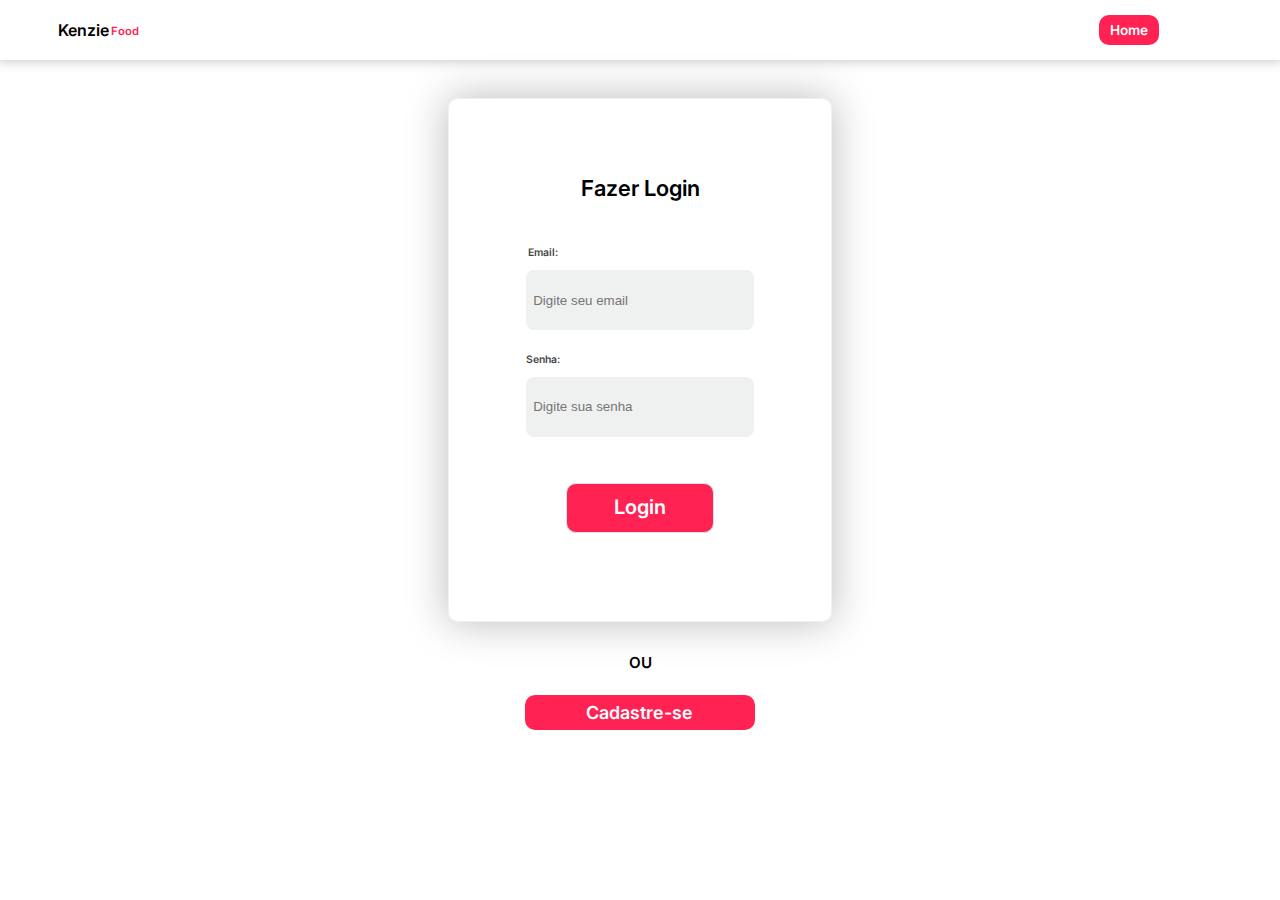
==== src/pages/auth.html @ d33ff6e7 "Merge pull request #18 from Kenzie-Academy-Brasil-Developers/feat/dashboardStructure" ====
<!DOCTYPE html>
<html lang="en">

<head>
    <meta charset="UTF-8">
    <meta http-equiv="X-UA-Compatible" content="IE=edge">
    <meta name="viewport" content="width=device-width, initial-scale=1.0">
    <title>Autenticação User</title>
    <link rel="stylesheet" href="../assets/css/reset.css">
    <link rel="stylesheet" href="../assets/css/auth.css">
</head>

<body>
  <header class="headerAuth">
      <h1 class="logo">Kenzie</h1>
      <h2 class="logo logo_food" >Food</h2>
      <button class="goHome" id="goHome">Home</button>
  </header>

  <main class="mainContent">
      <div class="mainContent_Login">
      <h2 class="Login titulo_forms">Fazer Login</h2>
      <form action="" class="form_Login" id="form_Login">
        <h3 class="nomeInput">Email: </h3>
          <input type="text" class="form_email" name="email" id="form_email" placeholder="  Digite seu email">
          <h3 class="nomeInput">Senha:</h3>
          <input type="password" class="form_senha" name="password" placeholder="  Digite sua senha">
          <input type="submit" value="Login" class="form_botaoLogin">
      </form>
    </div>
    <div class="option_auth">
        <h3 class="ou">OU</h3>
        <button class="optionRegister" id="optionRegister">Cadastre-se</button>
    </div>

    <div id="modal_cadastro" class="modal_container">
        <div class="modal">
            <button class="fechar_modal" id="fechar_modal"> X</button>
            <h3 class="titulo_forms">Cadastre-se</h3>
            <form action="" class="form_Cadastro" id="form_Cadastro">
                <h3 class="nomeInput">Nome:</h3>
                <input type="text" class="form_nome" id="nome_Cadastro" name="name" placeholder="  Digite seu username">
                <h3 class="nomeInput">Email:</h3>
                <input type="text" class="form_email" id="email_Cadastro" name="email" placeholder="  Digite seu email">
                <h3 class="nomeInput">Senha:</h3>
                <input type="password" class="form_senha" id="senha_Cadastro" name="password" placeholder="  Digite sua senha">
                <input type="submit" value="Cadastrar" class="form_botaoCadastro">
            </form>
        </div>
    </div>

  </main>
    
    <script type="module" src="../Js/controllers/authController.js"></script>
</body>

</html>
---- src/assets/css/auth.css ----
@import url('https://fonts.googleapis.com/css2?family=Chivo:wght@300&family=Inter:wght@100;700&family=Montserrat:ital,wght@0,300;0,400;0,700;1,200&family=Padauk:wght@700&family=Roboto:wght@100;400&display=swap');

html, body{
    margin: 0%;
    padding: 0%;
}

:root{
    --titulos-page: #212529;
    --font-titles-page: 'Inter', sans-serif; 
    --text-page: #868E96;
    --background-page:#ffffff;
    --background-inputs: #eff0f0;
    --botoes-especiais: #FF2253;
}

.headerAuth{
    width: 100%;
    height: 60px;

    background-color: var(--background-page);
    box-shadow: 0px 0px 40px 2px rgb(0 0 0 / 25%);

    display: flex;
    flex-direction: row;
    align-items: center;
}

.logo{
    font-family: var(--font-titles-page);
    font-style: normal;
    font-weight: 600;
    font-size: 85%;
    line-height: 29px;

    margin-left: 5%;
}

.logo_food{
    color: var(--botoes-especiais);
    margin-left: 1%;
    font-size: 70%;
    line-height: 20px;
}

.goHome{
    float: right;
    margin-left: 50%;
    padding: 0%;

    font-family: var(--font-titles-page);
    font-style: normal;
    font-weight: 600;
    font-size: 85%;
    line-height: 29px;

    background-color: var(--botoes-especiais);
    border-radius: 10px;
    color: var(--background-page);

    width: 60px;
    height: 30px;
    cursor: pointer;
}
.mainContent{
    display: flex;
    flex-direction: column;
    align-items: center;

    width: 100%;
    height: 100%;
}

.mainContent_Login{
    display: flex;
    flex-direction: column;
    align-items: center;

    margin-top: 25%;
    padding: 10%;

    border: 1px solid var(--background-inputs);
    box-sizing: border-box;
    border-radius: 10px;
    box-shadow: 0px 0px 40px 2px rgb(0 0 0 / 25%);

    width: 70%;
    height: 100%;
}

.titulo_forms{
    font-family: var(--font-titles-page);
    font-style: normal;
    font-weight: 600;
    font-size: 22px;
    line-height: 25px;
    margin-bottom: 15%;
}

.form_Login{
    display: flex;
    flex-direction: column;
    flex-wrap: nowrap;
    align-items: center;

    width: 100%;
    height: 100%;
}

.form_email, .form_senha, .form_nome {
    width: 100%;
    height: 40px;

    border: none;
    border-radius: 8px;
}

.form_email:focus, .form_senha:focus, .form_nome:focus{
      background-color: var(--background-page);
      height: 45px;
      border: none;

      outline: 0;

      box-shadow: 0px 0px 10px 0px rgba(52, 52, 52, 0.25);
}

.form_botaoLogin{
    width: 60%;

    border-radius: 5%;

    font-family: var(--font-titles-page);
    font-style: normal;
    font-weight: 600;
    font-size: 85%;
    line-height: 25px;
    border-radius: 10px;
    margin-top: 15%;

    color: var(--background-page);
    background-color: var(--botoes-especiais);
    cursor: pointer;
}

input{
    background-color: var(--background-inputs);
    color: var(--text-page);
    border-radius: 5%;
    border: 1.5px solid #DEE2E6;

    margin-top: 0%;
    margin-bottom: 5%;
    width: 80%;
    height: 70%;
}

input:focus::-webkit-input-placeholder {
    color: transparent;
    border: none;
    background-color: var(--background-page);
 }

.option_auth{
    display: flex;
    flex-direction: column;
    align-items: center;

    margin-top: 10%;

    width: 100%;
}

.ou{
    font-family: var(--font-titles-page);
    font-style: normal;
    font-weight: 600;
    font-size: 95%;
    line-height: 35px;
}

.optionRegister{
    background-color: var(--botoes-especiais);
    color: var(--background-page);
 
    padding: 0%;

    font-family: var(--font-titles-page);
    font-style: normal;
    font-weight: 600;
    font-size: 85%;
    line-height: 29px;
    border-radius: 10px;

    width: 45%;

    margin-top: 5%;
    margin-bottom: 5%;
    cursor: pointer;
}

/*MODAL CADASTRO---------*/

.modal_container{
    width: 100vw;
    height: 100vh;
    position: fixed;
    background-color: rgba(0, 0, 0, .5);
    top: 0;
    left: 0;
    z-index: 2000;
    display: none;
    justify-content: center;
    align-items: center;
}

.modal_container.mostrar{
    display: flex;
}

.modal{
    display: flex;
    flex-direction: column;
    align-items: center;

    margin-top: 30%;
    margin-bottom: 20%;
    padding: 10%;
    position: relative;

    border: 1px solid var(--background-inputs);
    box-sizing: border-box;
    border-radius: 10px;
    box-shadow: 0px 0px 40px 2px rgb(0 0 0 / 25%);

    width: 60%;
    min-width: 300px;
    height: 75%;

    background-color: var(--background-page);
}

@keyframes modal {
    from{
       opacity: 0;
       transform: translate3d(0, -50px, 0);
    }

    to{
        opacity: 1;
        transform: translate3d(0, 0, 0);
    }
}

.mostrar .modal{
    animation: modal .9s;
}


.form_Cadastro{
    display: flex;
    flex-direction: column;
    flex-wrap: nowrap;
    align-items: center;

    width: 100%;
    height: 100%
}

.form_botaoCadastro{
    width: 60%;
    height: 10%;

    font-family: var(--font-titles-page);
    font-style: normal;
    font-weight: 600;
    font-size: 95%;
    line-height: 35px;
    border-radius: 10px;

    color: var(--background-page);
    background-color: var(--botoes-especiais);
    margin-top: 25%;
}

.fechar_modal{
    position: absolute;
    top: -15px;
    right: -15px;
    height: 35px;
    width: 35px;
    padding: 0%;

    border-radius: 50%;
    background-color: var(--botoes-especiais);
    color: var(--background-page);

    font-family: var(--font-titles-page);
    font-style: normal;
    font-weight: 600;
    font-size: 1.2em;
    line-height: 30px;
    cursor: pointer;
    box-shadow: 0 4px 4px 0 rgba(0, 0, 0, .3);
}

.nomeInput{
    font-family: var(--font-titles-page);
    font-style: normal;
    font-weight: 600;
    font-size: 65%;
    line-height: 35px;
    color: #454545;

    margin-right: 85%;
    margin-bottom: 0%;
}

@media screen and (min-width: 600px){
    .headerAuth{
        box-shadow: 0px 0px 10px 2px rgba(52, 52, 52, 0.25);
    }

    .logo{
        font-size: 100%;
        line-height: 40px;
        margin-left: 4.5%;
    }

    .logo_food{
        font-size: 70%;
        line-height: 20px;
        margin-left: 0.2%;
        margin-top: 0.1%;
    }

    .goHome{
        margin-left: 75%;
    }
    
    .mainContent{
    width: 60%;
    height: 60%;
    margin-left: 20%;
    }

    .mainContent_Login{
        margin-top: 5%;
        width: 50%;
        height: 80%;
    }

    .modal{
    width: 40%;
    min-width: 300px;
    height: 75%;
    margin-top: 20%;
    padding: 4%;
    justify-content: space-evenly;
    }

    .option_auth{
        margin-top: 3%;
        width: 100%;
    }

    .optionRegister{
        margin-top: 2%;
        font-size: 18px;
        line-height: 35px;

        width: 30%;
    }

    .form_Cadastro{
        width: 80%;
        height: 100%
        
    }
    
    .form_email, .form_senha, .form_nome{
        width: 100%;
        height: 60px;
    }

    .form_email:focus, .form_senha:focus, .form_nome:focus{
        height: 70px;
    }

    .form_botaoLogin{
       width: 65%;
       height: 50px;
       font-size: 20px;
    }

    .form_botaoCadastro{
        width: 60%;
        height: 50px;
        font-size: 20px;
    }


}
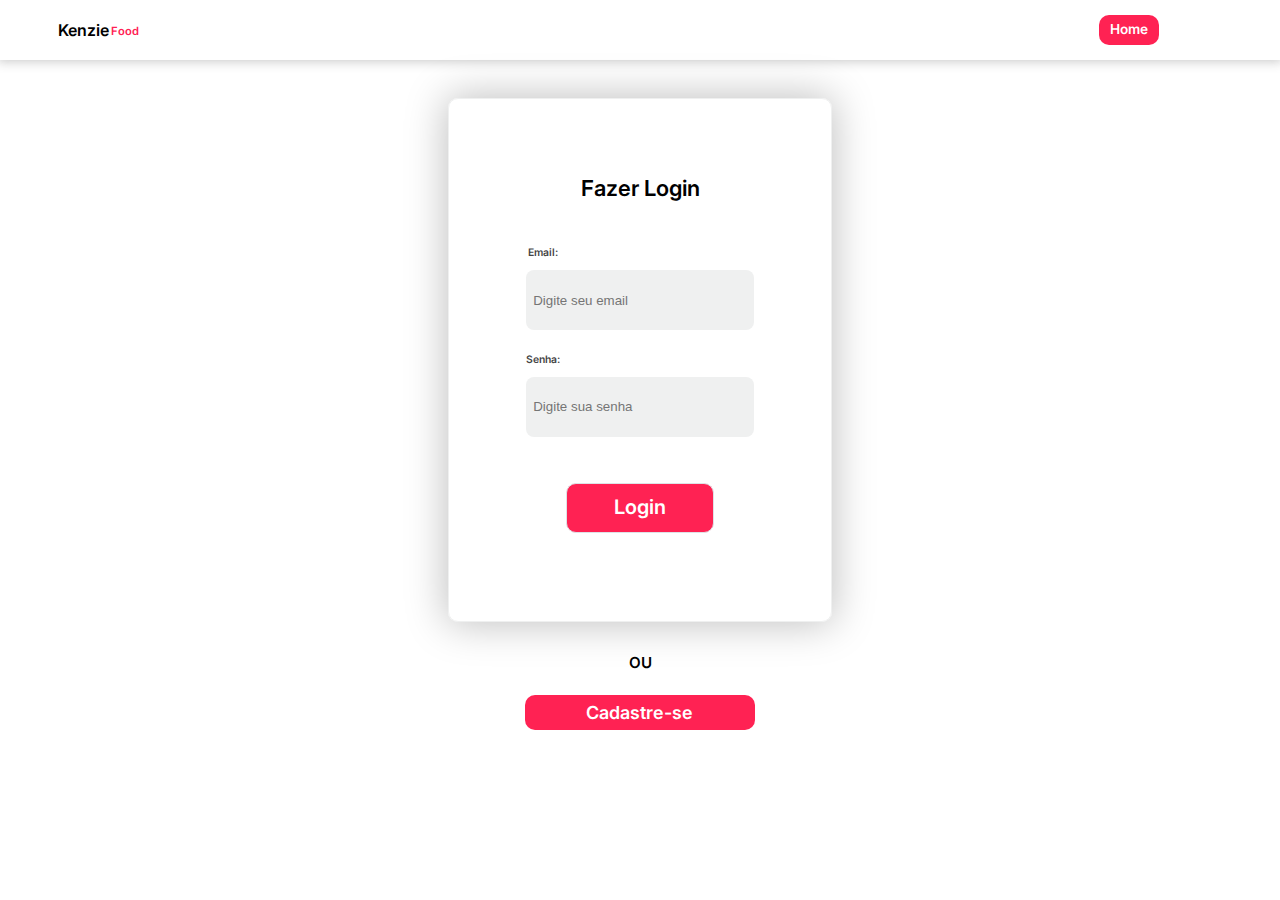
==== commit 6b220403: "Merge pull request #19 from Kenzie-Academy-Brasil-Developers/feat/cartandfilters" ====
--- a/src/pages/auth.html
+++ b/src/pages/auth.html
@@ -8,49 +8,50 @@
     <title>Autenticação User</title>
     <link rel="stylesheet" href="../assets/css/reset.css">
     <link rel="stylesheet" href="../assets/css/auth.css">
+    <link rel="stylesheet" href="../assets/css/responsividade.css">
 </head>
 
 <body>
-  <header class="headerAuth">
-      <h1 class="logo">Kenzie</h1>
-      <h2 class="logo logo_food" >Food</h2>
-      <button class="goHome" id="goHome">Home</button>
-  </header>
+    <header class="headerAuth">
+        <h1 class="logo">Kenzie</h1>
+        <h2 class="logo logo_food">Food</h2>
+        <a href="../../index.html" class="goHome" id="goHome">Home</a>
+    </header>
 
-  <main class="mainContent">
-      <div class="mainContent_Login">
-      <h2 class="Login titulo_forms">Fazer Login</h2>
-      <form action="" class="form_Login" id="form_Login">
-        <h3 class="nomeInput">Email: </h3>
-          <input type="text" class="form_email" name="email" id="form_email" placeholder="  Digite seu email">
-          <h3 class="nomeInput">Senha:</h3>
-          <input type="password" class="form_senha" name="password" placeholder="  Digite sua senha">
-          <input type="submit" value="Login" class="form_botaoLogin">
-      </form>
-    </div>
-    <div class="option_auth">
-        <h3 class="ou">OU</h3>
-        <button class="optionRegister" id="optionRegister">Cadastre-se</button>
-    </div>
-
-    <div id="modal_cadastro" class="modal_container">
-        <div class="modal">
-            <button class="fechar_modal" id="fechar_modal"> X</button>
-            <h3 class="titulo_forms">Cadastre-se</h3>
-            <form action="" class="form_Cadastro" id="form_Cadastro">
-                <h3 class="nomeInput">Nome:</h3>
-                <input type="text" class="form_nome" id="nome_Cadastro" name="name" placeholder="  Digite seu username">
-                <h3 class="nomeInput">Email:</h3>
-                <input type="text" class="form_email" id="email_Cadastro" name="email" placeholder="  Digite seu email">
+    <main class="mainContent">
+        <div class="mainContent_Login">
+            <h2 class="Login titulo_forms">Fazer Login</h2>
+            <form action="" class="form_Login" id="form_Login">
+                <h3 class="nomeInput">Email: </h3>
+                <input type="text" class="form_email" name="email" id="form_email" placeholder="  Digite seu email">
                 <h3 class="nomeInput">Senha:</h3>
-                <input type="password" class="form_senha" id="senha_Cadastro" name="password" placeholder="  Digite sua senha">
-                <input type="submit" value="Cadastrar" class="form_botaoCadastro">
+                <input type="password" class="form_senha" name="password" placeholder="  Digite sua senha">
+                <input type="submit" value="Login" class="form_botaoLogin">
             </form>
         </div>
-    </div>
+        <div class="option_auth">
+            <h3 class="ou">OU</h3>
+            <button class="optionRegister" id="optionRegister">Cadastre-se</button>
+        </div>
 
-  </main>
-    
+        <div id="modal_cadastro" class="modal_container">
+            <div class="modal">
+                <button class="fechar_modal" id="fechar_modal"> X</button>
+                <h3 class="titulo_forms">Cadastre-se</h3>
+                <form action="" class="form_Cadastro" id="form_Cadastro">
+                    <h3 class="nomeInput">Nome:</h3>
+                    <input type="text" class="form_nome" id="nome_Cadastro" name="name" placeholder="  Digite seu username">
+                    <h3 class="nomeInput">Email:</h3>
+                    <input type="text" class="form_email" id="email_Cadastro" name="email" placeholder="  Digite seu email">
+                    <h3 class="nomeInput">Senha:</h3>
+                    <input type="password" class="form_senha" id="senha_Cadastro" name="password" placeholder="  Digite sua senha">
+                    <input type="submit" value="Cadastrar" class="form_botaoCadastro">
+                </form>
+            </div>
+        </div>
+
+    </main>
+
     <script type="module" src="../Js/controllers/authController.js"></script>
 </body>
 
--- a/src/assets/css/auth.css
+++ b/src/assets/css/auth.css
@@ -1,94 +1,86 @@
 @import url('https://fonts.googleapis.com/css2?family=Chivo:wght@300&family=Inter:wght@100;700&family=Montserrat:ital,wght@0,300;0,400;0,700;1,200&family=Padauk:wght@700&family=Roboto:wght@100;400&display=swap');
-
-html, body{
+html,
+body {
     margin: 0%;
     padding: 0%;
 }
 
-:root{
+:root {
     --titulos-page: #212529;
-    --font-titles-page: 'Inter', sans-serif; 
+    --font-titles-page: 'Inter', sans-serif;
     --text-page: #868E96;
-    --background-page:#ffffff;
+    --background-page: #ffffff;
     --background-inputs: #eff0f0;
     --botoes-especiais: #FF2253;
 }
 
-.headerAuth{
+.headerAuth {
     width: 100%;
     height: 60px;
-
     background-color: var(--background-page);
     box-shadow: 0px 0px 40px 2px rgb(0 0 0 / 25%);
-
     display: flex;
     flex-direction: row;
     align-items: center;
 }
 
-.logo{
+.logo {
     font-family: var(--font-titles-page);
     font-style: normal;
     font-weight: 600;
     font-size: 85%;
     line-height: 29px;
-
     margin-left: 5%;
 }
 
-.logo_food{
+.logo_food {
     color: var(--botoes-especiais);
     margin-left: 1%;
     font-size: 70%;
     line-height: 20px;
 }
 
-.goHome{
+.goHome {
     float: right;
     margin-left: 50%;
     padding: 0%;
-
     font-family: var(--font-titles-page);
     font-style: normal;
     font-weight: 600;
     font-size: 85%;
     line-height: 29px;
-
-    background-color: var(--botoes-especiais);
-    border-radius: 10px;
-    color: var(--background-page);
-
+    background-color: var(--botoes-especiais);
+    border-radius: 10px;
+    color: var(--background-page);
     width: 60px;
     height: 30px;
     cursor: pointer;
-}
-.mainContent{
-    display: flex;
-    flex-direction: column;
-    align-items: center;
-
+    text-align: center;
+}
+
+.mainContent {
+    display: flex;
+    flex-direction: column;
+    align-items: center;
     width: 100%;
     height: 100%;
 }
 
-.mainContent_Login{
-    display: flex;
-    flex-direction: column;
-    align-items: center;
-
+.mainContent_Login {
+    display: flex;
+    flex-direction: column;
+    align-items: center;
     margin-top: 25%;
     padding: 10%;
-
     border: 1px solid var(--background-inputs);
     box-sizing: border-box;
     border-radius: 10px;
     box-shadow: 0px 0px 40px 2px rgb(0 0 0 / 25%);
-
     width: 70%;
     height: 100%;
 }
 
-.titulo_forms{
+.titulo_forms {
     font-family: var(--font-titles-page);
     font-style: normal;
     font-weight: 600;
@@ -97,39 +89,37 @@
     margin-bottom: 15%;
 }
 
-.form_Login{
+.form_Login {
     display: flex;
     flex-direction: column;
     flex-wrap: nowrap;
     align-items: center;
-
     width: 100%;
     height: 100%;
 }
 
-.form_email, .form_senha, .form_nome {
+.form_email,
+.form_senha,
+.form_nome {
     width: 100%;
     height: 40px;
-
     border: none;
     border-radius: 8px;
 }
 
-.form_email:focus, .form_senha:focus, .form_nome:focus{
-      background-color: var(--background-page);
-      height: 45px;
-      border: none;
-
-      outline: 0;
-
-      box-shadow: 0px 0px 10px 0px rgba(52, 52, 52, 0.25);
-}
-
-.form_botaoLogin{
+.form_email:focus,
+.form_senha:focus,
+.form_nome:focus {
+    background-color: var(--background-page);
+    height: 45px;
+    border: none;
+    outline: 0;
+    box-shadow: 0px 0px 10px 0px rgba(52, 52, 52, 0.25);
+}
+
+.form_botaoLogin {
     width: 60%;
-
     border-radius: 5%;
-
     font-family: var(--font-titles-page);
     font-style: normal;
     font-weight: 600;
@@ -137,18 +127,16 @@
     line-height: 25px;
     border-radius: 10px;
     margin-top: 15%;
-
     color: var(--background-page);
     background-color: var(--botoes-especiais);
     cursor: pointer;
 }
 
-input{
+input {
     background-color: var(--background-inputs);
     color: var(--text-page);
     border-radius: 5%;
     border: 1.5px solid #DEE2E6;
-
     margin-top: 0%;
     margin-bottom: 5%;
     width: 80%;
@@ -159,19 +147,17 @@
     color: transparent;
     border: none;
     background-color: var(--background-page);
- }
-
-.option_auth{
-    display: flex;
-    flex-direction: column;
-    align-items: center;
-
+}
+
+.option_auth {
+    display: flex;
+    flex-direction: column;
+    align-items: center;
     margin-top: 10%;
-
-    width: 100%;
-}
-
-.ou{
+    width: 100%;
+}
+
+.ou {
     font-family: var(--font-titles-page);
     font-style: normal;
     font-weight: 600;
@@ -179,29 +165,26 @@
     line-height: 35px;
 }
 
-.optionRegister{
-    background-color: var(--botoes-especiais);
-    color: var(--background-page);
- 
+.optionRegister {
+    background-color: var(--botoes-especiais);
+    color: var(--background-page);
     padding: 0%;
-
     font-family: var(--font-titles-page);
     font-style: normal;
     font-weight: 600;
     font-size: 85%;
     line-height: 29px;
     border-radius: 10px;
-
     width: 45%;
-
     margin-top: 5%;
     margin-bottom: 5%;
     cursor: pointer;
 }
 
+
 /*MODAL CADASTRO---------*/
 
-.modal_container{
+.modal_container {
     width: 100vw;
     height: 100vh;
     position: fixed;
@@ -214,87 +197,76 @@
     align-items: center;
 }
 
-.modal_container.mostrar{
-    display: flex;
-}
-
-.modal{
-    display: flex;
-    flex-direction: column;
-    align-items: center;
-
+.modal_container.mostrar {
+    display: flex;
+}
+
+.modal {
+    display: flex;
+    flex-direction: column;
+    align-items: center;
     margin-top: 30%;
     margin-bottom: 20%;
     padding: 10%;
     position: relative;
-
     border: 1px solid var(--background-inputs);
     box-sizing: border-box;
     border-radius: 10px;
     box-shadow: 0px 0px 40px 2px rgb(0 0 0 / 25%);
-
     width: 60%;
     min-width: 300px;
     height: 75%;
-
     background-color: var(--background-page);
 }
 
 @keyframes modal {
-    from{
-       opacity: 0;
-       transform: translate3d(0, -50px, 0);
-    }
-
-    to{
+    from {
+        opacity: 0;
+        transform: translate3d(0, -50px, 0);
+    }
+    to {
         opacity: 1;
         transform: translate3d(0, 0, 0);
     }
 }
 
-.mostrar .modal{
+.mostrar .modal {
     animation: modal .9s;
 }
 
-
-.form_Cadastro{
+.form_Cadastro {
     display: flex;
     flex-direction: column;
     flex-wrap: nowrap;
     align-items: center;
-
     width: 100%;
     height: 100%
 }
 
-.form_botaoCadastro{
+.form_botaoCadastro {
     width: 60%;
     height: 10%;
-
     font-family: var(--font-titles-page);
     font-style: normal;
     font-weight: 600;
     font-size: 95%;
     line-height: 35px;
     border-radius: 10px;
-
     color: var(--background-page);
     background-color: var(--botoes-especiais);
     margin-top: 25%;
 }
 
-.fechar_modal{
+.fechar_modal {
     position: absolute;
     top: -15px;
     right: -15px;
     height: 35px;
     width: 35px;
     padding: 0%;
-
     border-radius: 50%;
     background-color: var(--botoes-especiais);
     color: var(--background-page);
-
     font-family: var(--font-titles-page);
     font-style: normal;
     font-weight: 600;
@@ -304,103 +276,86 @@
     box-shadow: 0 4px 4px 0 rgba(0, 0, 0, .3);
 }
 
-.nomeInput{
+.nomeInput {
     font-family: var(--font-titles-page);
     font-style: normal;
     font-weight: 600;
     font-size: 65%;
     line-height: 35px;
     color: #454545;
-
     margin-right: 85%;
     margin-bottom: 0%;
 }
 
-@media screen and (min-width: 600px){
-    .headerAuth{
+@media screen and (min-width: 600px) {
+    .headerAuth {
         box-shadow: 0px 0px 10px 2px rgba(52, 52, 52, 0.25);
     }
-
-    .logo{
+    .logo {
         font-size: 100%;
         line-height: 40px;
         margin-left: 4.5%;
     }
-
-    .logo_food{
+    .logo_food {
         font-size: 70%;
         line-height: 20px;
         margin-left: 0.2%;
         margin-top: 0.1%;
     }
-
-    .goHome{
+    .goHome {
         margin-left: 75%;
     }
-    
-    .mainContent{
-    width: 60%;
-    height: 60%;
-    margin-left: 20%;
-    }
-
-    .mainContent_Login{
+    .mainContent {
+        width: 60%;
+        height: 60%;
+        margin-left: 20%;
+    }
+    .mainContent_Login {
         margin-top: 5%;
         width: 50%;
         height: 80%;
     }
-
-    .modal{
-    width: 40%;
-    min-width: 300px;
-    height: 75%;
-    margin-top: 20%;
-    padding: 4%;
-    justify-content: space-evenly;
-    }
-
-    .option_auth{
+    .modal {
+        width: 40%;
+        min-width: 300px;
+        height: 75%;
+        margin-top: 20%;
+        padding: 4%;
+        justify-content: space-evenly;
+    }
+    .option_auth {
         margin-top: 3%;
         width: 100%;
     }
-
-    .optionRegister{
+    .optionRegister {
         margin-top: 2%;
         font-size: 18px;
         line-height: 35px;
-
         width: 30%;
     }
-
-    .form_Cadastro{
+    .form_Cadastro {
         width: 80%;
         height: 100%
-        
-    }
-    
-    .form_email, .form_senha, .form_nome{
+    }
+    .form_email,
+    .form_senha,
+    .form_nome {
         width: 100%;
         height: 60px;
     }
-
-    .form_email:focus, .form_senha:focus, .form_nome:focus{
+    .form_email:focus,
+    .form_senha:focus,
+    .form_nome:focus {
         height: 70px;
     }
-
-    .form_botaoLogin{
-       width: 65%;
-       height: 50px;
-       font-size: 20px;
-    }
-
-    .form_botaoCadastro{
+    .form_botaoLogin {
+        width: 65%;
+        height: 50px;
+        font-size: 20px;
+    }
+    .form_botaoCadastro {
         width: 60%;
         height: 50px;
         font-size: 20px;
     }
-
-
-}
-
-
-
+}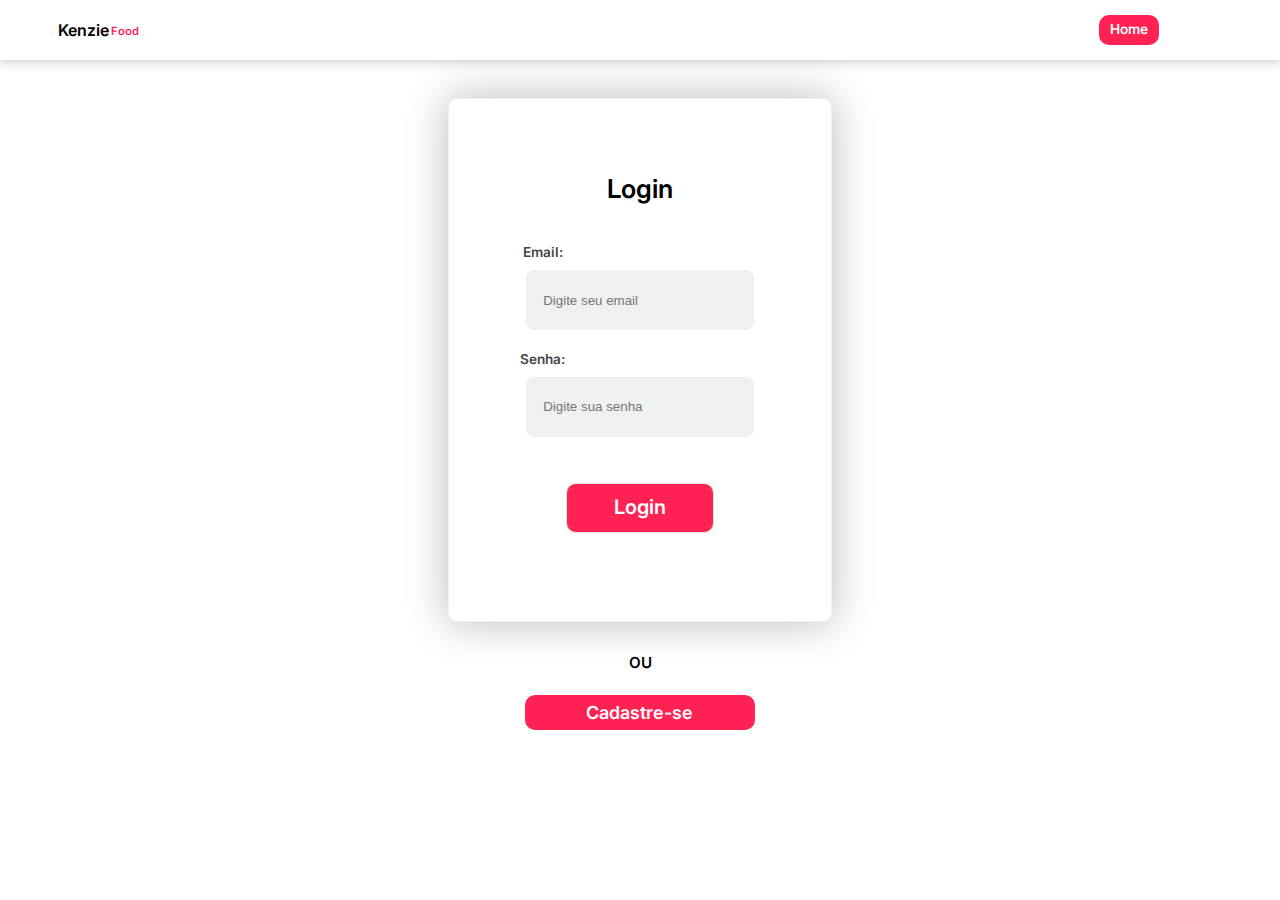
==== commit d387ea11: "fix: assets/css/auth/mudarTamanhoLetras" ====
--- a/src/pages/auth.html
+++ b/src/pages/auth.html
@@ -8,7 +8,6 @@
     <title>Autenticação User</title>
     <link rel="stylesheet" href="../assets/css/reset.css">
     <link rel="stylesheet" href="../assets/css/auth.css">
-    <link rel="stylesheet" href="../assets/css/responsividade.css">
 </head>
 
 <body>
@@ -20,7 +19,7 @@
 
     <main class="mainContent">
         <div class="mainContent_Login">
-            <h2 class="Login titulo_forms">Fazer Login</h2>
+            <h2 class="Login titulo_forms">Login</h2>
             <form action="" class="form_Login" id="form_Login">
                 <h3 class="nomeInput">Email: </h3>
                 <input type="text" class="form_email" name="email" id="form_email" placeholder="  Digite seu email">
--- a/src/assets/css/auth.css
+++ b/src/assets/css/auth.css
@@ -84,7 +84,7 @@
     font-family: var(--font-titles-page);
     font-style: normal;
     font-weight: 600;
-    font-size: 22px;
+    font-size: 26px;
     line-height: 25px;
     margin-bottom: 15%;
 }
@@ -130,6 +130,7 @@
     color: var(--background-page);
     background-color: var(--botoes-especiais);
     cursor: pointer;
+    padding: 0%;
 }
 
 input {
@@ -141,6 +142,7 @@
     margin-bottom: 5%;
     width: 80%;
     height: 70%;
+    padding: 10px;
 }
 
 input:focus::-webkit-input-placeholder {
@@ -179,6 +181,10 @@
     margin-top: 5%;
     margin-bottom: 5%;
     cursor: pointer;
+}
+
+.optionRegister:hover, .form_botaoLogin:hover, .goHome:hover, .form_botaoCadastro:hover{
+    background-color: #d20834;
 }
 
 
@@ -197,7 +203,7 @@
     align-items: center;
 }
 
-.modal_container.mostrar {
+.modal_container.show {
     display: flex;
 }
 
@@ -230,7 +236,7 @@
     }
 }
 
-.mostrar .modal {
+.show .modal {
     animation: modal .9s;
 }
 
@@ -280,7 +286,7 @@
     font-family: var(--font-titles-page);
     font-style: normal;
     font-weight: 600;
-    font-size: 65%;
+    font-size: 85%;
     line-height: 35px;
     color: #454545;
     margin-right: 85%;
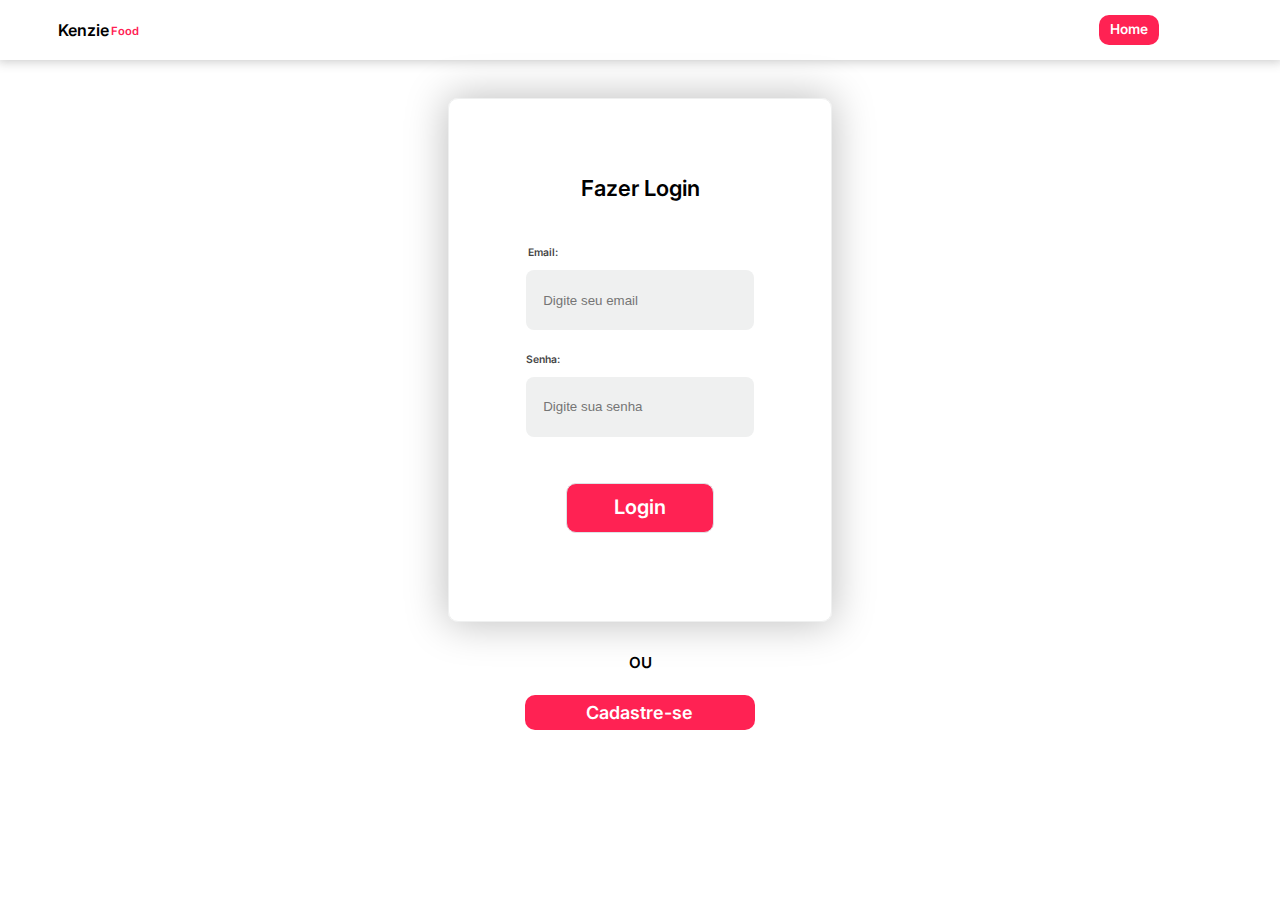
==== commit 1211374b: "feat: validation for the form created" ====
--- a/src/pages/auth.html
+++ b/src/pages/auth.html
@@ -19,12 +19,12 @@
 
     <main class="mainContent">
         <div class="mainContent_Login">
-            <h2 class="Login titulo_forms">Login</h2>
+            <h2 class="Login titulo_forms">Fazer Login</h2>
             <form action="" class="form_Login" id="form_Login">
                 <h3 class="nomeInput">Email: </h3>
-                <input type="text" class="form_email" name="email" id="form_email" placeholder="  Digite seu email">
+                <input type="text" class="form_email" name="email" id="form_email" placeholder="  Digite seu email" data-rules="required|email">
                 <h3 class="nomeInput">Senha:</h3>
-                <input type="password" class="form_senha" name="password" placeholder="  Digite sua senha">
+                <input type="password" class="form_senha" name="password" placeholder="  Digite sua senha" data-rules="required|min=5">
                 <input type="submit" value="Login" class="form_botaoLogin">
             </form>
         </div>
@@ -39,12 +39,12 @@
                 <h3 class="titulo_forms">Cadastre-se</h3>
                 <form action="" class="form_Cadastro" id="form_Cadastro">
                     <h3 class="nomeInput">Nome:</h3>
-                    <input type="text" class="form_nome" id="nome_Cadastro" name="name" placeholder="  Digite seu username">
+                    <input type="text" class="form_nome" id="nome_Cadastro" name="name" placeholder="  Digite seu username" data-rules="required|min=3">
                     <h3 class="nomeInput">Email:</h3>
-                    <input type="text" class="form_email" id="email_Cadastro" name="email" placeholder="  Digite seu email">
+                    <input type="text" class="form_email" id="email_Cadastro" name="email" placeholder="  Digite seu email" data-rules="required|email">
                     <h3 class="nomeInput">Senha:</h3>
-                    <input type="password" class="form_senha" id="senha_Cadastro" name="password" placeholder="  Digite sua senha">
-                    <input type="submit" value="Cadastrar" class="form_botaoCadastro">
+                    <input type="password" class="form_senha" id="senha_Cadastro" name="password" placeholder="  Digite sua senha" data-rules="required|min=5">
+                    <input type="submit" value="Cadastrar" class="form_botaoCadastro" data-rules="required">
                 </form>
             </div>
         </div>
--- a/src/assets/css/auth.css
+++ b/src/assets/css/auth.css
@@ -1,8 +1,10 @@
 @import url('https://fonts.googleapis.com/css2?family=Chivo:wght@300&family=Inter:wght@100;700&family=Montserrat:ital,wght@0,300;0,400;0,700;1,200&family=Padauk:wght@700&family=Roboto:wght@100;400&display=swap');
+@import url('https://fonts.googleapis.com/css2?family=Inter:wght@400;500&family=Nunito:wght@400;700&family=Poppins:wght@400;500;700&display=swap');
 html,
 body {
     margin: 0%;
     padding: 0%;
+    font-family: 'Poppins', sans-serif;
 }
 
 :root {
@@ -14,6 +16,86 @@
     --botoes-especiais: #FF2253;
 }
 
+@keyframes entrar {
+    0% {
+        transform: translate(500px);
+    }
+    25% {
+        transform: translate(0px);
+    }
+    75% {
+        transform: translate(100px);
+    }
+    100% {
+        transform: translate(0px);
+    }
+}
+
+.warning {
+    display: flex;
+    flex-direction: column;
+    width: 275px;
+    height: 152px;
+    position: absolute;
+    top: 73px;
+    right: 12px;
+    background: #fff;
+    border-radius: 11px;
+    animation-name: entrar;
+    animation-duration: 1s;
+    z-index: 99;
+    border: 3px solid #F8F9FA;
+}
+
+.warning__status {
+    flex: 1;
+    display: flex;
+    justify-content: space-between;
+    align-items: center;
+    padding: 0px 28px;
+    width: 100%;
+    background: #F8F9FA;
+    border-radius: 8px 8px 0px 0px;
+}
+
+.warning__title {
+    font-weight: 500;
+    font-size: 14px;
+}
+
+.warning__close {
+    width: 31px;
+    height: 30px;
+    background: #E9ECEF;
+    border-radius: 4px;
+    display: flex;
+    justify-content: center;
+    align-items: center;
+    font-family: 'Nunito';
+    font-weight: 400;
+    font-size: 14px;
+    color: #868E96;
+}
+
+.warning__message {
+    width: 100%;
+    flex: 1;
+    display: flex;
+    align-items: center;
+    padding: 0px 28px;
+    font-weight: 400;
+    font-size: 14px;
+    color: #212529;
+}
+
+.warning__bar {
+    width: 100%;
+    height: 8px;
+    background: #39DF8F;
+    border-radius: 0px 0px 8px 8px;
+    transition: width 6s linear;
+}
+
 .headerAuth {
     width: 100%;
     height: 60px;
@@ -84,7 +166,7 @@
     font-family: var(--font-titles-page);
     font-style: normal;
     font-weight: 600;
-    font-size: 26px;
+    font-size: 22px;
     line-height: 25px;
     margin-bottom: 15%;
 }
@@ -117,7 +199,8 @@
     box-shadow: 0px 0px 10px 0px rgba(52, 52, 52, 0.25);
 }
 
-.form_botaoLogin {
+.form_botaoLogin,
+.form_botaoCadastro {
     width: 60%;
     border-radius: 5%;
     font-family: var(--font-titles-page);
@@ -183,7 +266,10 @@
     cursor: pointer;
 }
 
-.optionRegister:hover, .form_botaoLogin:hover, .goHome:hover, .form_botaoCadastro:hover{
+.optionRegister:hover,
+.form_botaoLogin:hover,
+.goHome:hover,
+.form_botaoCadastro:hover {
     background-color: #d20834;
 }
 
@@ -197,7 +283,7 @@
     background-color: rgba(0, 0, 0, .5);
     top: 0;
     left: 0;
-    z-index: 2000;
+    z-index: 10;
     display: none;
     justify-content: center;
     align-items: center;
@@ -286,11 +372,15 @@
     font-family: var(--font-titles-page);
     font-style: normal;
     font-weight: 600;
-    font-size: 85%;
+    font-size: 65%;
     line-height: 35px;
     color: #454545;
     margin-right: 85%;
     margin-bottom: 0%;
+}
+
+.error {
+    border: 2px solid var(--botoes-especiais);
 }
 
 @media screen and (min-width: 600px) {
@@ -364,4 +454,19 @@
         height: 50px;
         font-size: 20px;
     }
+}
+
+@media (min-width: 680px) {
+    .warning {
+        width: 496px;
+        height: 174px;
+    }
+}
+
+@media (min-width: 1000px) {
+    .warning {
+        top: unset;
+        bottom: 29px;
+        right: 28px;
+    }
 }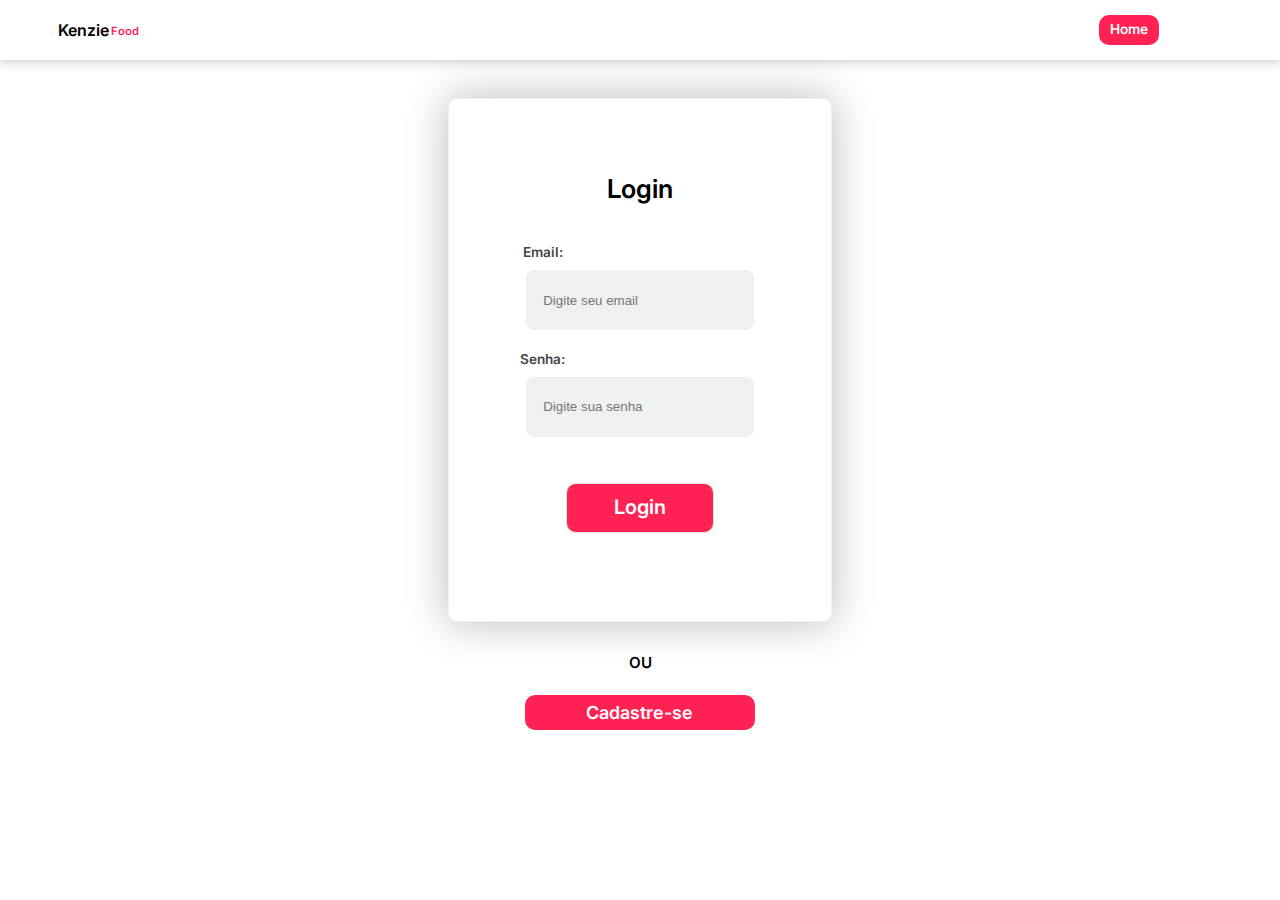
==== commit fadf078a: "Merge branch 'develop' into fix--assets/css/auth/mudarTamanhoLetras" ====
--- a/src/pages/auth.html
+++ b/src/pages/auth.html
@@ -19,7 +19,7 @@
 
     <main class="mainContent">
         <div class="mainContent_Login">
-            <h2 class="Login titulo_forms">Fazer Login</h2>
+            <h2 class="Login titulo_forms">Login</h2>
             <form action="" class="form_Login" id="form_Login">
                 <h3 class="nomeInput">Email: </h3>
                 <input type="text" class="form_email" name="email" id="form_email" placeholder="  Digite seu email" data-rules="required|email">
--- a/src/assets/css/auth.css
+++ b/src/assets/css/auth.css
@@ -166,7 +166,7 @@
     font-family: var(--font-titles-page);
     font-style: normal;
     font-weight: 600;
-    font-size: 22px;
+    font-size: 26px;
     line-height: 25px;
     margin-bottom: 15%;
 }
@@ -266,10 +266,8 @@
     cursor: pointer;
 }
 
-.optionRegister:hover,
-.form_botaoLogin:hover,
-.goHome:hover,
-.form_botaoCadastro:hover {
+.optionRegister:hover, .form_botaoLogin:hover, .goHome:hover, .form_botaoCadastro:hover{
+
     background-color: #d20834;
 }
 
@@ -372,7 +370,7 @@
     font-family: var(--font-titles-page);
     font-style: normal;
     font-weight: 600;
-    font-size: 65%;
+    font-size: 85%;
     line-height: 35px;
     color: #454545;
     margin-right: 85%;
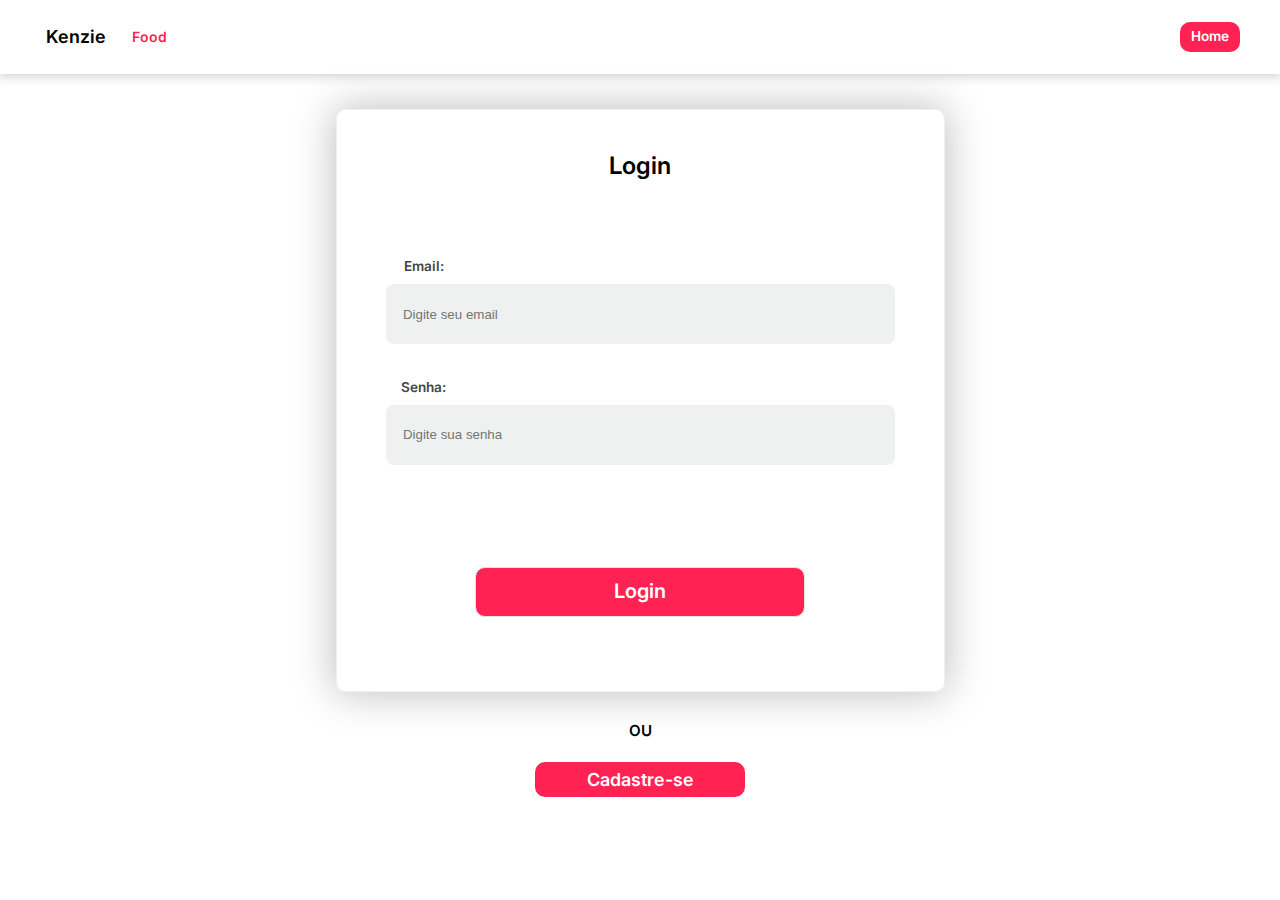
==== commit 5d94145f: "fix: hovers and layout" ====
--- a/src/pages/auth.html
+++ b/src/pages/auth.html
@@ -12,8 +12,11 @@
 
 <body>
     <header class="headerAuth">
-        <h1 class="logo">Kenzie</h1>
-        <h2 class="logo logo_food">Food</h2>
+        <div class="areaLogo">
+            <h1 class="logo">Kenzie</h1>
+            <h2 class="logo logo_food">Food</h2>
+        </div>
+
         <a href="../../index.html" class="goHome" id="goHome">Home</a>
     </header>
 
--- a/src/assets/css/auth.css
+++ b/src/assets/css/auth.css
@@ -5,6 +5,7 @@
     margin: 0%;
     padding: 0%;
     font-family: 'Poppins', sans-serif;
+    overflow: hidden;
 }
 
 :root {
@@ -14,6 +15,19 @@
     --background-page: #ffffff;
     --background-inputs: #eff0f0;
     --botoes-especiais: #FF2253;
+}
+
+::-webkit-scrollbar-track {
+    background-color: #ffffff;
+}
+
+::-webkit-scrollbar {
+    width: 6px;
+    background: none;
+}
+
+::-webkit-scrollbar-thumb {
+    background: #c7c7c7;
 }
 
 @keyframes entrar {
@@ -88,6 +102,18 @@
     color: #212529;
 }
 
+button,
+input,
+a {
+    transition: all ease .5s;
+}
+
+button:hover,
+input[type*="submit"]:hover,
+a:hover {
+    transform: scale(1.1);
+}
+
 .warning__bar {
     width: 100%;
     height: 8px;
@@ -98,33 +124,39 @@
 
 .headerAuth {
     width: 100%;
-    height: 60px;
+    height: 74px;
     background-color: var(--background-page);
     box-shadow: 0px 0px 40px 2px rgb(0 0 0 / 25%);
     display: flex;
     flex-direction: row;
     align-items: center;
+    justify-content: space-between;
+    padding: 0 40px;
+}
+
+.areaLogo {
+    display: flex;
+    align-items: center;
 }
 
 .logo {
     font-family: var(--font-titles-page);
     font-style: normal;
     font-weight: 600;
-    font-size: 85%;
+    font-size: 18px;
     line-height: 29px;
-    margin-left: 5%;
+    margin-right: 20px;
 }
 
 .logo_food {
     color: var(--botoes-especiais);
     margin-left: 1%;
-    font-size: 70%;
+    font-size: 14px;
     line-height: 20px;
 }
 
 .goHome {
     float: right;
-    margin-left: 50%;
     padding: 0%;
     font-family: var(--font-titles-page);
     font-style: normal;
@@ -153,12 +185,12 @@
     flex-direction: column;
     align-items: center;
     margin-top: 25%;
-    padding: 10%;
+    padding: 7%;
     border: 1px solid var(--background-inputs);
     box-sizing: border-box;
     border-radius: 10px;
     box-shadow: 0px 0px 40px 2px rgb(0 0 0 / 25%);
-    width: 70%;
+    width: 87%;
     height: 100%;
 }
 
@@ -166,8 +198,8 @@
     font-family: var(--font-titles-page);
     font-style: normal;
     font-weight: 600;
-    font-size: 26px;
-    line-height: 25px;
+    font-size: 24px;
+    line-height: 14px;
     margin-bottom: 15%;
 }
 
@@ -266,13 +298,12 @@
     cursor: pointer;
 }
 
-.optionRegister:hover, .form_botaoLogin:hover, .goHome:hover, .form_botaoCadastro:hover{
-
+.optionRegister:hover,
+.form_botaoLogin:hover,
+.goHome:hover,
+.form_botaoCadastro:hover {
     background-color: #d20834;
 }
-
-
-/*MODAL CADASTRO---------*/
 
 .modal_container {
     width: 100vw;
@@ -386,27 +417,21 @@
         box-shadow: 0px 0px 10px 2px rgba(52, 52, 52, 0.25);
     }
     .logo {
-        font-size: 100%;
         line-height: 40px;
         margin-left: 4.5%;
     }
     .logo_food {
-        font-size: 70%;
         line-height: 20px;
-        margin-left: 0.2%;
-        margin-top: 0.1%;
-    }
-    .goHome {
-        margin-left: 75%;
-    }
+    }
+    .goHome {}
     .mainContent {
-        width: 60%;
+        width: 100%;
         height: 60%;
-        margin-left: 20%;
+        margin: 0 auto;
+        max-width: 700px;
     }
     .mainContent_Login {
         margin-top: 5%;
-        width: 50%;
         height: 80%;
     }
     .modal {
@@ -464,7 +489,7 @@
 @media (min-width: 1000px) {
     .warning {
         top: unset;
-        bottom: 29px;
+        bottom: 50px;
         right: 28px;
     }
 }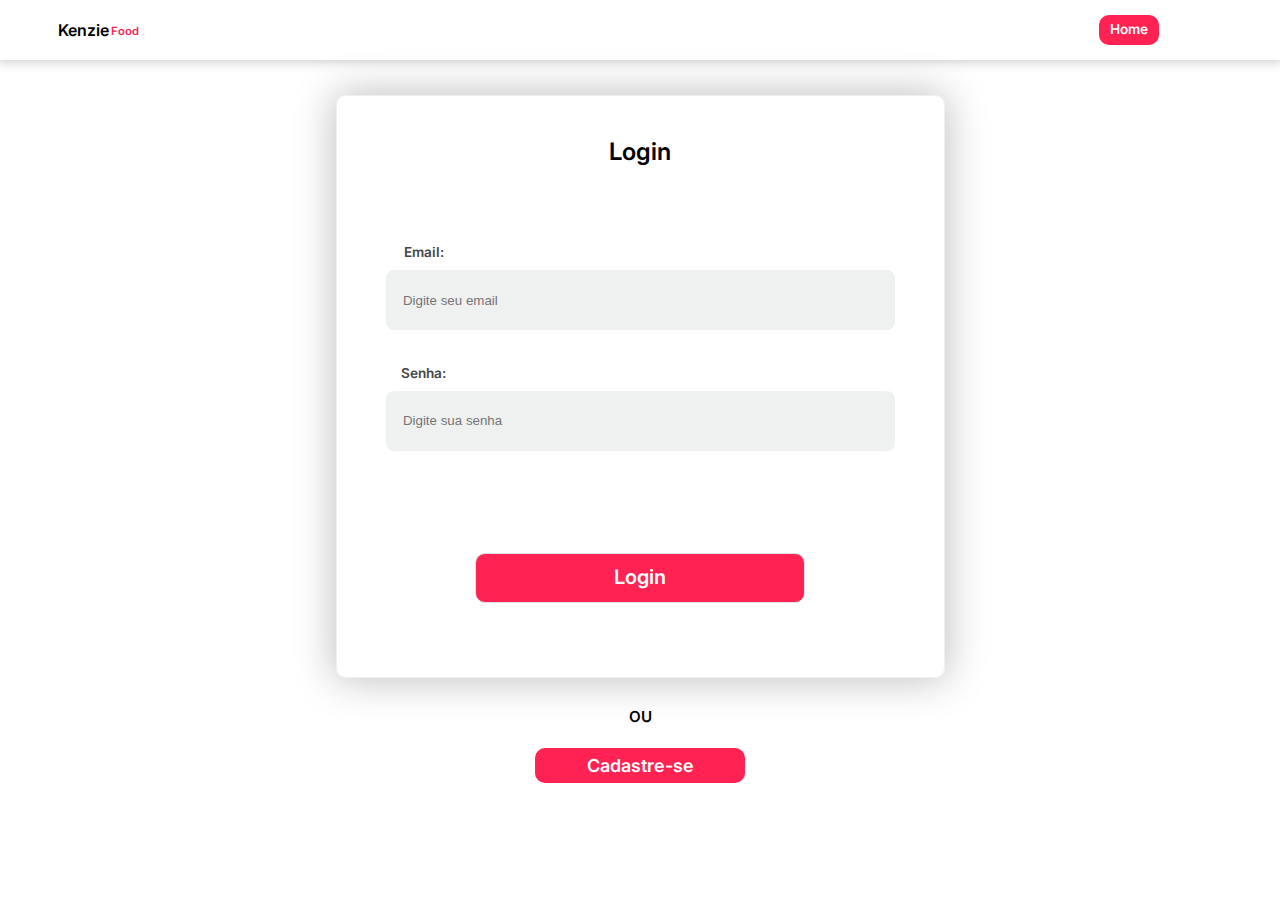
==== commit 730306e4: "Revert "Refactor/layout pages"" ====
--- a/src/pages/auth.html
+++ b/src/pages/auth.html
@@ -12,11 +12,8 @@
 
 <body>
     <header class="headerAuth">
-        <div class="areaLogo">
-            <h1 class="logo">Kenzie</h1>
-            <h2 class="logo logo_food">Food</h2>
-        </div>
-
+        <h1 class="logo">Kenzie</h1>
+        <h2 class="logo logo_food">Food</h2>
         <a href="../../index.html" class="goHome" id="goHome">Home</a>
     </header>
 
--- a/src/assets/css/auth.css
+++ b/src/assets/css/auth.css
@@ -102,18 +102,6 @@
     color: #212529;
 }
 
-button,
-input,
-a {
-    transition: all ease .5s;
-}
-
-button:hover,
-input[type*="submit"]:hover,
-a:hover {
-    transform: scale(1.1);
-}
-
 .warning__bar {
     width: 100%;
     height: 8px;
@@ -124,39 +112,33 @@
 
 .headerAuth {
     width: 100%;
-    height: 74px;
+    height: 60px;
     background-color: var(--background-page);
     box-shadow: 0px 0px 40px 2px rgb(0 0 0 / 25%);
     display: flex;
     flex-direction: row;
     align-items: center;
-    justify-content: space-between;
-    padding: 0 40px;
-}
-
-.areaLogo {
-    display: flex;
-    align-items: center;
 }
 
 .logo {
     font-family: var(--font-titles-page);
     font-style: normal;
     font-weight: 600;
-    font-size: 18px;
+    font-size: 85%;
     line-height: 29px;
-    margin-right: 20px;
+    margin-left: 5%;
 }
 
 .logo_food {
     color: var(--botoes-especiais);
     margin-left: 1%;
-    font-size: 14px;
+    font-size: 70%;
     line-height: 20px;
 }
 
 .goHome {
     float: right;
+    margin-left: 50%;
     padding: 0%;
     font-family: var(--font-titles-page);
     font-style: normal;
@@ -417,13 +399,19 @@
         box-shadow: 0px 0px 10px 2px rgba(52, 52, 52, 0.25);
     }
     .logo {
+        font-size: 100%;
         line-height: 40px;
         margin-left: 4.5%;
     }
     .logo_food {
+        font-size: 70%;
         line-height: 20px;
-    }
-    .goHome {}
+        margin-left: 0.2%;
+        margin-top: 0.1%;
+    }
+    .goHome {
+        margin-left: 75%;
+    }
     .mainContent {
         width: 100%;
         height: 60%;
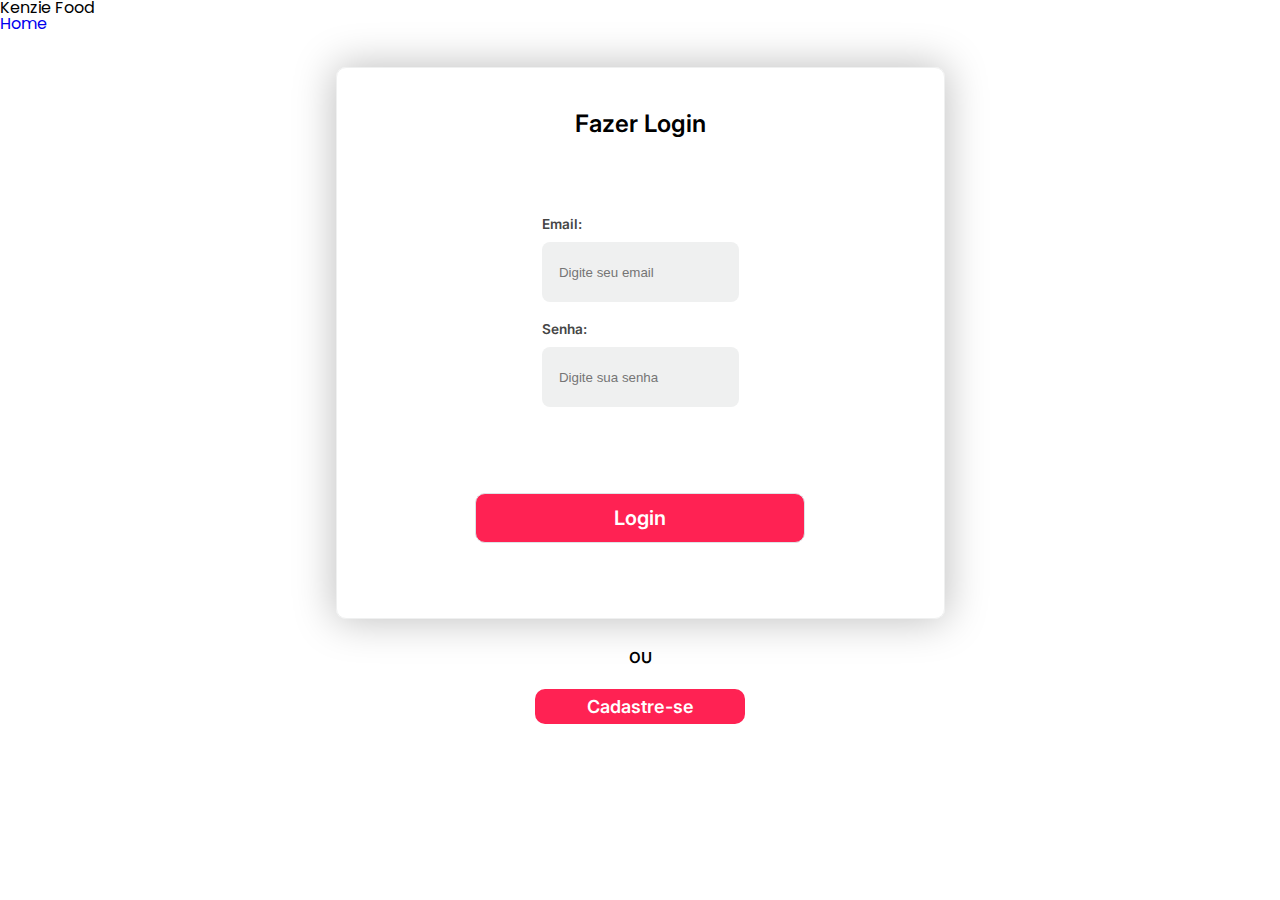
==== commit a8e7318e: "fix: resolving bugs from last merge" ====
--- a/src/pages/auth.html
+++ b/src/pages/auth.html
@@ -8,48 +8,80 @@
     <title>Autenticação User</title>
     <link rel="stylesheet" href="../assets/css/reset.css">
     <link rel="stylesheet" href="../assets/css/auth.css">
+    <link rel="stylesheet" href="../assets/css/responsividade.css">
 </head>
 
 <body>
-    <header class="headerAuth">
-        <h1 class="logo">Kenzie</h1>
-        <h2 class="logo logo_food">Food</h2>
-        <a href="../../index.html" class="goHome" id="goHome">Home</a>
+    <header>
+
+        <div class="container--header">
+            <h1 class="leftSide__title">Kenzie <small>Food</small></h1>
+
+
+            <a class="rightSide__btn" href="../../index.html">Home</a>
+        </div>
+
+
     </header>
 
-    <main class="mainContent">
-        <div class="mainContent_Login">
-            <h2 class="Login titulo_forms">Login</h2>
-            <form action="" class="form_Login" id="form_Login">
-                <h3 class="nomeInput">Email: </h3>
-                <input type="text" class="form_email" name="email" id="form_email" placeholder="  Digite seu email" data-rules="required|email">
-                <h3 class="nomeInput">Senha:</h3>
-                <input type="password" class="form_senha" name="password" placeholder="  Digite sua senha" data-rules="required|min=5">
-                <input type="submit" value="Login" class="form_botaoLogin">
+    <main>
+        <section class="mainContent">
+            <div class="mainContent_Login">
+                <h2 class="Login titulo_forms">Fazer Login</h2>
+                <form action="" class="form_Login" id="form_Login">
+                    <div class="form_fields">
+                        <label>
+                            <h3 class="nomeInput">Email: </h3>
+                            <input type="text" class="form_email" name="email" id="form_email" placeholder="  Digite seu email" data-rules="required|email">
+                        </label>
+
+                        <label>
+                            <h3 class="nomeInput">Senha:</h3>
+                            <input type="password" class="form_senha" name="password" placeholder="  Digite sua senha" data-rules="required|min=5">
+                        </label>
+
+                    </div>
+
+                    <input type="submit" value="Login" class="form_botaoLogin">
+                </form>
+            </div>
+            <div class="option_auth">
+                <h3 class="ou">OU</h3>
+                <button class="optionRegister" id="optionRegister">Cadastre-se</button>
+            </div>
+
+        </section>
+
+    </main>
+
+    <div id="modal_cadastro" class="modal_container">
+        <div class="modal">
+            <button class="fechar_modal" id="fechar_modal"> X</button>
+            <h3 class="titulo_forms">Cadastre-se</h3>
+            <form action="" class="form_Cadastro" id="form_Cadastro">
+                <div class="form_fields">
+                    <label>
+                        <h3 class="nomeInput">Nome:</h3>
+                        <input type="text" class="form_nome" id="nome_Cadastro" name="name" placeholder="  Digite seu username" data-rules="required|min=3">
+                    </label>
+
+                    <label>
+                        <h3 class="nomeInput">Email:</h3>
+                        <input type="text" class="form_email" id="email_Cadastro" name="email" placeholder="  Digite seu email" data-rules="required|email">
+                    </label>
+
+                    <label>
+                        <h3 class="nomeInput">Senha:</h3>
+                        <input type="password" class="form_senha" id="senha_Cadastro" name="password" placeholder="  Digite sua senha" data-rules="required|min=5">
+                    </label>
+
+                </div>
+
+                <input type="submit" value="Cadastrar" class="form_botaoCadastro">
             </form>
         </div>
-        <div class="option_auth">
-            <h3 class="ou">OU</h3>
-            <button class="optionRegister" id="optionRegister">Cadastre-se</button>
-        </div>
+    </div>
 
-        <div id="modal_cadastro" class="modal_container">
-            <div class="modal">
-                <button class="fechar_modal" id="fechar_modal"> X</button>
-                <h3 class="titulo_forms">Cadastre-se</h3>
-                <form action="" class="form_Cadastro" id="form_Cadastro">
-                    <h3 class="nomeInput">Nome:</h3>
-                    <input type="text" class="form_nome" id="nome_Cadastro" name="name" placeholder="  Digite seu username" data-rules="required|min=3">
-                    <h3 class="nomeInput">Email:</h3>
-                    <input type="text" class="form_email" id="email_Cadastro" name="email" placeholder="  Digite seu email" data-rules="required|email">
-                    <h3 class="nomeInput">Senha:</h3>
-                    <input type="password" class="form_senha" id="senha_Cadastro" name="password" placeholder="  Digite sua senha" data-rules="required|min=5">
-                    <input type="submit" value="Cadastrar" class="form_botaoCadastro" data-rules="required">
-                </form>
-            </div>
-        </div>
-
-    </main>
 
     <script type="module" src="../Js/controllers/authController.js"></script>
 </body>
